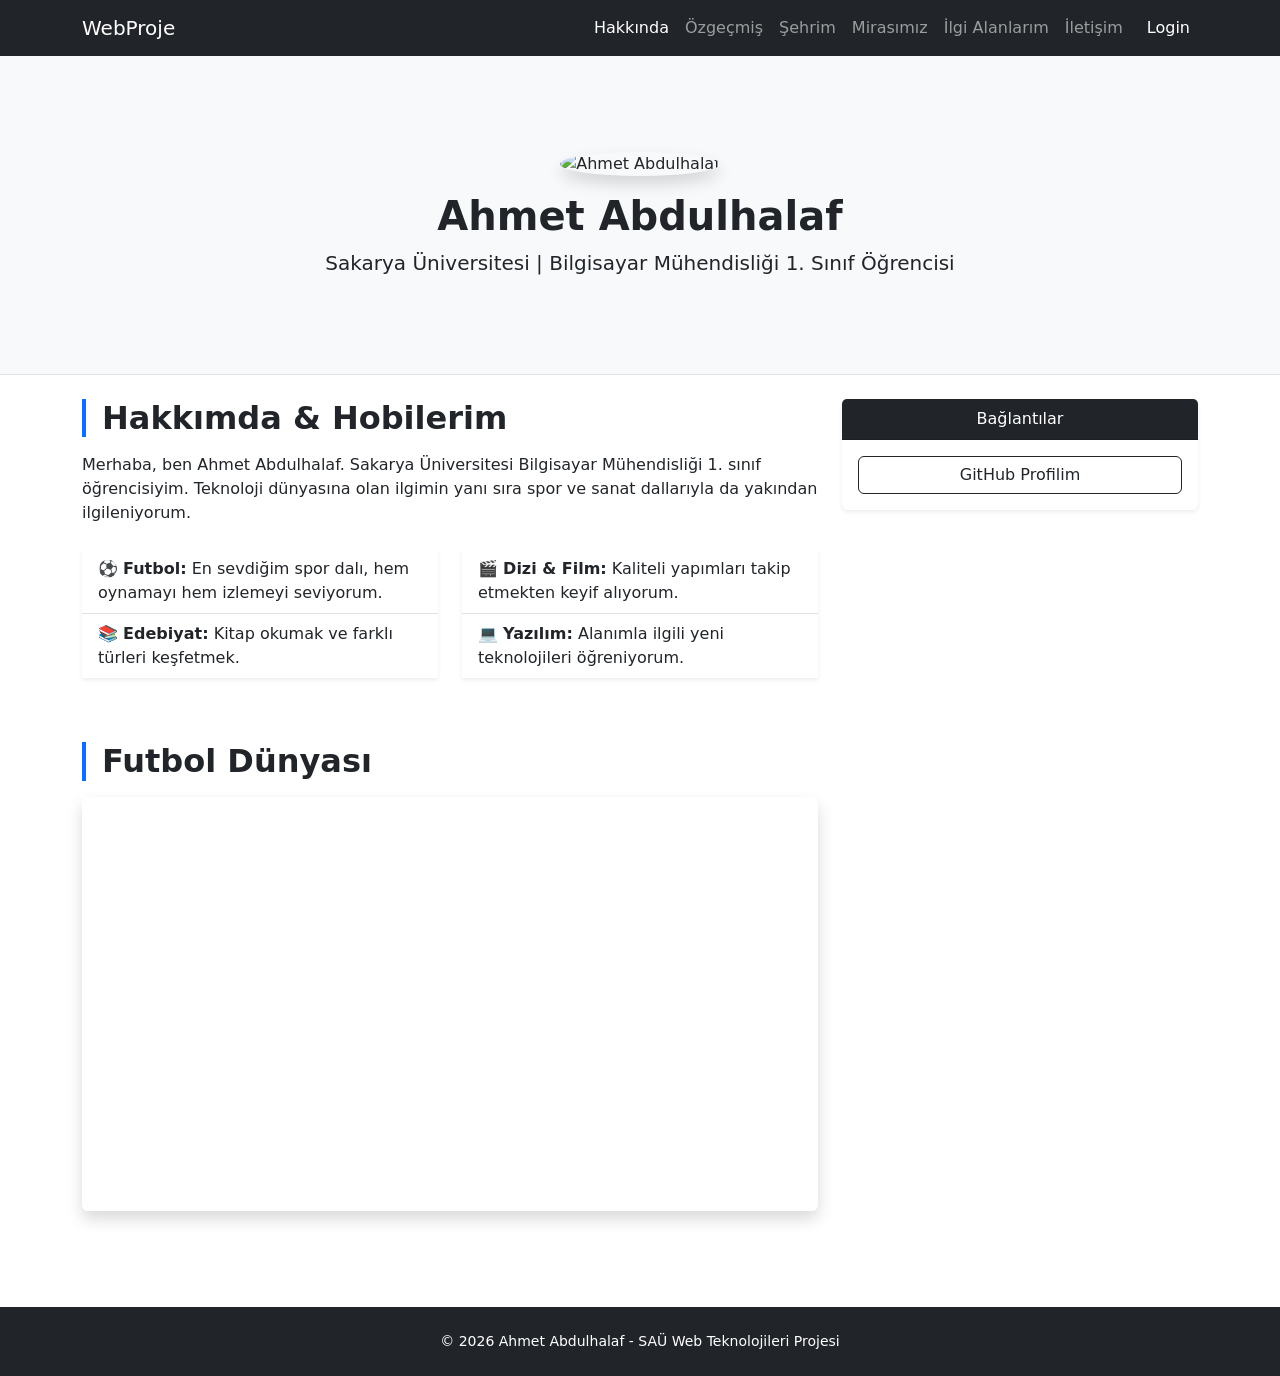
==== index.html @ b94d75d1 "Create index.html Başlangıç olarak tanıtım sayfası hazırlandı" ====
<!DOCTYPE html>
<html lang="tr">
<head>
    <meta charset="UTF-8">
    <meta name="viewport" content="width=device-width, initial-scale=1.0">
    <title>Hakkımda | Ahmet Abdulhalaf</title>
    <link href="https://cdn.jsdelivr.net/npm/bootstrap@5.3.0/dist/css/bootstrap.min.css" rel="stylesheet">
    <link rel="stylesheet" href="css/style.css">
</head>
<body>

    <nav class="navbar navbar-expand-lg navbar-dark bg-dark sticky-top">
        <div class="container">
            <a class="navbar-brand" href="index.html">WebProje</a>
            <button class="navbar-toggler" type="button" data-bs-toggle="collapse" data-bs-target="#navbarNav">
                <span class="navbar-toggler-icon"></span>
            </button>
            <div class="collapse navbar-collapse" id="navbarNav">
                <ul class="navbar-nav ms-auto">
                    <li class="nav-item"><a class="nav-link active" href="index.html">Hakkında</a></li>
                    <li class="nav-item"><a class="nav-link" href="cv.html">Özgeçmiş</a></li>
                    <li class="nav-item"><a class="nav-link" href="sehrim.html">Şehrim</a></li>
                    <li class="nav-item"><a class="nav-link" href="mirasimiz.html">Mirasımız</a></li>
                    <li class="nav-item"><a class="nav-link" href="ilgi-alanlarim.html">İlgi Alanlarım</a></li>
                    <li class="nav-item"><a class="nav-link" href="iletisim.html">İletişim</a></li>
                    <li class="nav-item"><a class="nav-link btn btn-primary text-white ms-lg-2" href="login.html">Login</a></li>
                </ul>
            </div>
        </div>
    </nav>

    <header class="py-5 bg-light border-bottom mb-4">
        <div class="container text-center my-5">
            <img src="https://fotolifeakademi.com/uploads/2021/02/deniz-fotograflari-3.jpg" class="rounded-circle mb-3 shadow" alt="Ahmet Abdulhalaf" width="180" height="180" style="object-fit: cover;">
            <h1 class="fw-bolder">Ahmet Abdulhalaf</h1>
            <p class="lead mb-0">Sakarya Üniversitesi | Bilgisayar Mühendisliği 1. Sınıf Öğrencisi</p>
        </div>
    </header>

    <div class="container">
        <div class="row">
            <div class="col-lg-8">
                <section class="mb-5">
                    <h2 class="fw-bold mb-3 border-start border-primary border-4 ps-3">Hakkımda & Hobilerim</h2>
                    <p>Merhaba, ben Ahmet Abdulhalaf. Sakarya Üniversitesi Bilgisayar Mühendisliği 1. sınıf öğrencisiyim. Teknoloji dünyasına olan ilgimin yanı sıra spor ve sanat dallarıyla da yakından ilgileniyorum.</p>
                    
                    <div class="row mt-4">
                        <div class="col-md-6">
                            <ul class="list-group list-group-flush shadow-sm mb-3">
                                <li class="list-group-item">⚽ <strong>Futbol:</strong> En sevdiğim spor dalı, hem oynamayı hem izlemeyi seviyorum.</li>
                                <li class="list-group-item">📚 <strong>Edebiyat:</strong> Kitap okumak ve farklı türleri keşfetmek.</li>
                            </ul>
                        </div>
                        <div class="col-md-6">
                            <ul class="list-group list-group-flush shadow-sm">
                                <li class="list-group-item">🎬 <strong>Dizi & Film:</strong> Kaliteli yapımları takip etmekten keyif alıyorum.</li>
                                <li class="list-group-item">💻 <strong>Yazılım:</strong> Alanımla ilgili yeni teknolojileri öğreniyorum.</li>
                            </ul>
                        </div>
                    </div>
                </section>

                <section class="mb-5">
                    <h2 class="fw-bold mb-3 border-start border-primary border-4 ps-3">Futbol Dünyası</h2>
                    <div class="ratio ratio-16x9 shadow rounded overflow-hidden">
                        <iframe src="https://www.youtube.com/embed/9itWsqzS5D0" title="Futbol Tanıtımı" allowfullscreen></iframe>
                    </div>
                </section>
            </div>
            
            <div class="col-lg-4">
                <div class="card mb-4 shadow-sm border-0">
                    <div class="card-header bg-dark text-white text-center">Bağlantılar</div>
                    <div class="card-body">
                        <div class="d-grid">
                            <a href="https://github.com/ahmedhalaf567" target="_blank" class="btn btn-outline-dark">
                                GitHub Profilim
                            </a>
                        </div>
                    </div>
                </div>
            </div>
        </div>
    </div>

    <footer class="py-4 bg-dark text-white text-center mt-5">
        <div class="container"><p class="m-0 small">© 2026 Ahmet Abdulhalaf - SAÜ Web Teknolojileri Projesi</p></div>
    </footer>

    <script src="https://cdn.jsdelivr.net/npm/bootstrap@5.3.0/dist/js/bootstrap.bundle.min.js"></script>
</body>
</html>
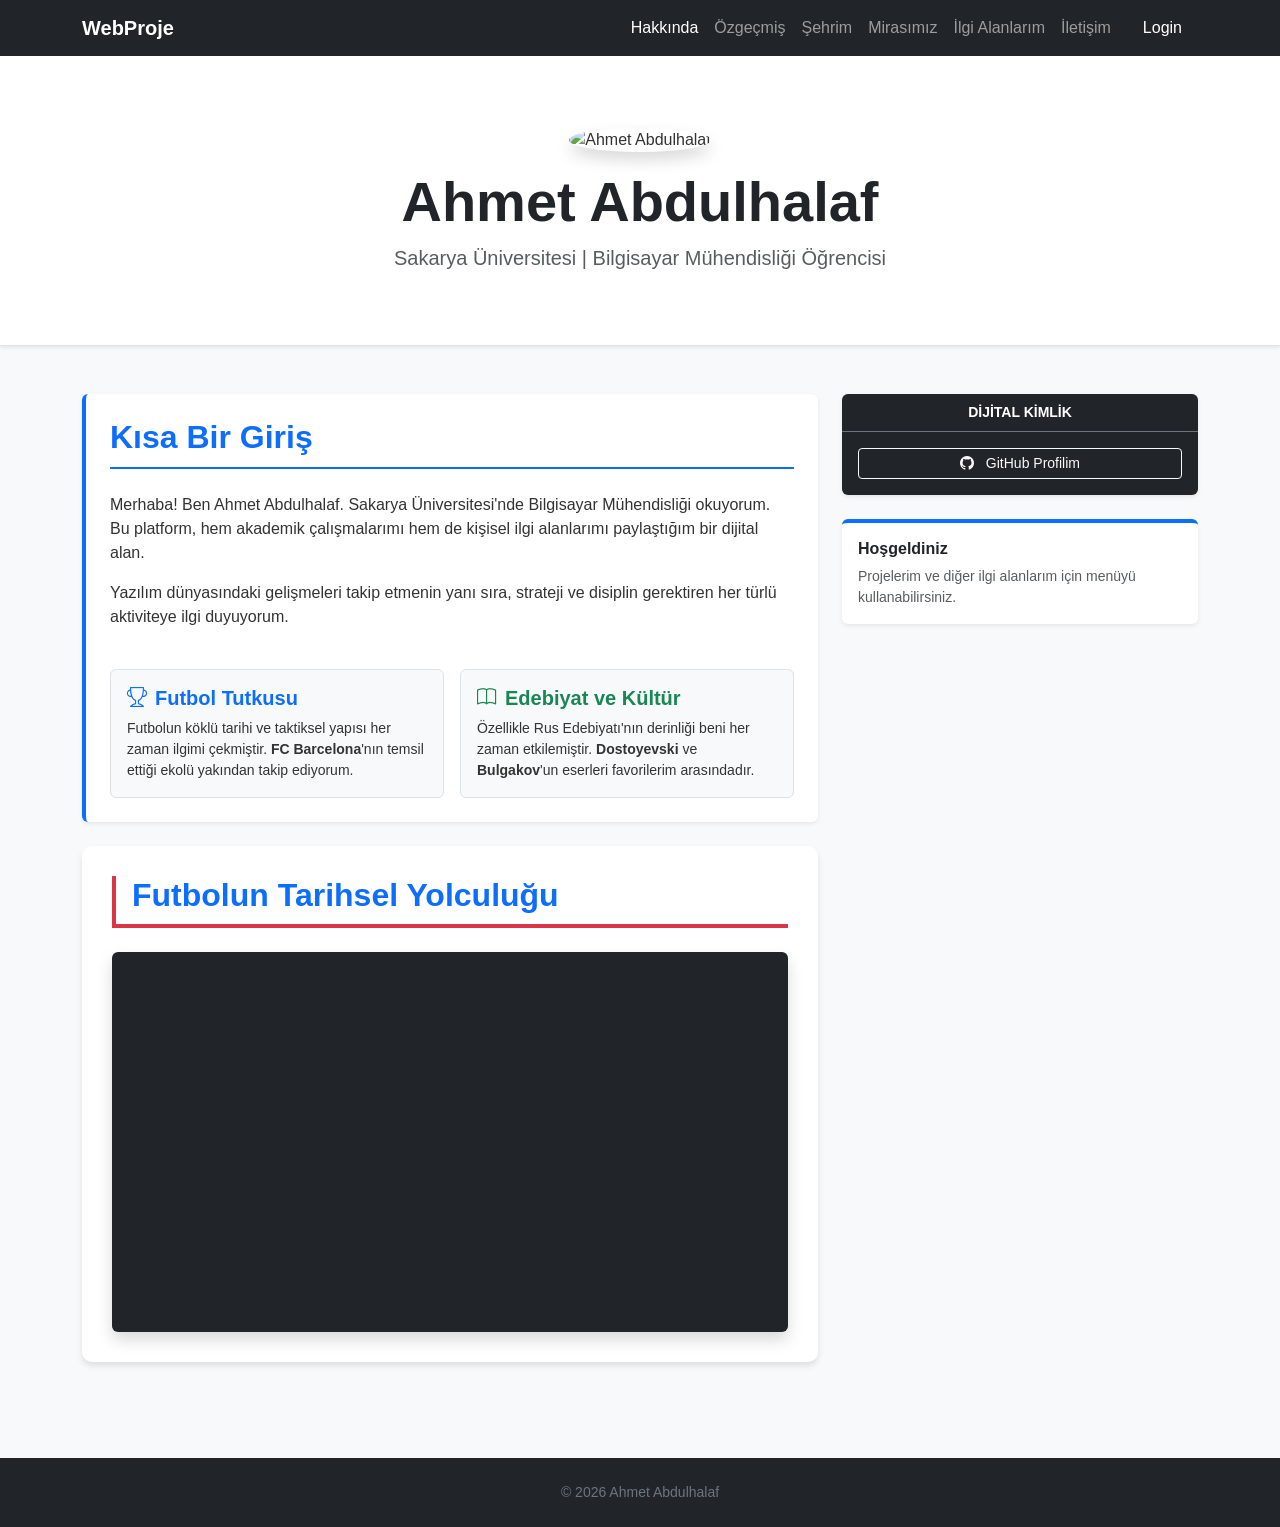
==== commit ccc11123: "login sayfası hazırlandı" ====
--- a/index.html
+++ b/index.html
@@ -6,8 +6,9 @@
     <title>Hakkımda | Ahmet Abdulhalaf</title>
     <link href="https://cdn.jsdelivr.net/npm/bootstrap@5.3.0/dist/css/bootstrap.min.css" rel="stylesheet">
     <link rel="stylesheet" href="css/style.css">
+    <link rel="stylesheet" href="https://cdn.jsdelivr.net/npm/bootstrap-icons@1.11.1/font/bootstrap-icons.css">
 </head>
-<body>
+<body class="bg-light">
 
     <nav class="navbar navbar-expand-lg navbar-dark bg-dark sticky-top">
         <div class="container">
@@ -23,60 +24,76 @@
                     <li class="nav-item"><a class="nav-link" href="mirasimiz.html">Mirasımız</a></li>
                     <li class="nav-item"><a class="nav-link" href="ilgi-alanlarim.html">İlgi Alanlarım</a></li>
                     <li class="nav-item"><a class="nav-link" href="iletisim.html">İletişim</a></li>
-                    <li class="nav-item"><a class="nav-link btn btn-primary text-white ms-lg-2" href="login.html">Login</a></li>
+                    <li class="nav-item"><a class="nav-link btn btn-primary text-white ms-lg-2 px-3" href="login.html">Login</a></li>
                 </ul>
             </div>
         </div>
     </nav>
 
-    <header class="py-5 bg-light border-bottom mb-4">
-        <div class="container text-center my-5">
-            <img src="https://fotolifeakademi.com/uploads/2021/02/deniz-fotograflari-3.jpg" class="rounded-circle mb-3 shadow" alt="Ahmet Abdulhalaf" width="180" height="180" style="object-fit: cover;">
-            <h1 class="fw-bolder">Ahmet Abdulhalaf</h1>
-            <p class="lead mb-0">Sakarya Üniversitesi | Bilgisayar Mühendisliği 1. Sınıf Öğrencisi</p>
+    <header class="py-5 bg-white border-bottom mb-5 shadow-sm">
+        <div class="container text-center my-4">
+            <img src="img/deniz-fotografi.jpg" class="rounded-circle mb-3 shadow heritage-img" alt="Ahmet Abdulhalaf" width="200" height="200" style="object-fit: cover;">
+            <h1 class="fw-bolder display-4 text-dark">Ahmet Abdulhalaf</h1>
+            <p class="lead mb-0 text-muted">Sakarya Üniversitesi | Bilgisayar Mühendisliği Öğrencisi</p>
         </div>
     </header>
 
-    <div class="container">
-        <div class="row">
+    <div class="container mb-5">
+        <div class="row g-4">
             <div class="col-lg-8">
-                <section class="mb-5">
-                    <h2 class="fw-bold mb-3 border-start border-primary border-4 ps-3">Hakkımda & Hobilerim</h2>
-                    <p>Merhaba, ben Ahmet Abdulhalaf. Sakarya Üniversitesi Bilgisayar Mühendisliği 1. sınıf öğrencisiyim. Teknoloji dünyasına olan ilgimin yanı sıra spor ve sanat dallarıyla da yakından ilgileniyorum.</p>
+                <section class="bg-white p-4 rounded shadow-sm border-start border-primary border-4 mb-4">
+                    <h2 class="fw-bold mb-4">Kısa Bir Giriş</h2>
+                    <p>Merhaba! Ben Ahmet Abdulhalaf. Sakarya Üniversitesi'nde Bilgisayar Mühendisliği okuyorum. Bu platform, hem akademik çalışmalarımı hem de kişisel ilgi alanlarımı paylaştığım bir dijital alan.</p>
+                    <p>Yazılım dünyasındaki gelişmeleri takip etmenin yanı sıra, strateji ve disiplin gerektiren her türlü aktiviteye ilgi duyuyorum.</p>
                     
-                    <div class="row mt-4">
+                    <div class="row mt-4 g-3">
                         <div class="col-md-6">
-                            <ul class="list-group list-group-flush shadow-sm mb-3">
-                                <li class="list-group-item">⚽ <strong>Futbol:</strong> En sevdiğim spor dalı, hem oynamayı hem izlemeyi seviyorum.</li>
-                                <li class="list-group-item">📚 <strong>Edebiyat:</strong> Kitap okumak ve farklı türleri keşfetmek.</li>
-                            </ul>
+                            <div class="p-3 border rounded bg-light h-100">
+                                <h5 class="fw-bold text-primary"><i class="bi bi-trophy me-2"></i>Futbol Tutkusu</h5>
+                                <p class="small mb-0">Futbolun köklü tarihi ve taktiksel yapısı her zaman ilgimi çekmiştir. <strong>FC Barcelona</strong>'nın temsil ettiği ekolü yakından takip ediyorum.</p>
+                            </div>
                         </div>
                         <div class="col-md-6">
-                            <ul class="list-group list-group-flush shadow-sm">
-                                <li class="list-group-item">🎬 <strong>Dizi & Film:</strong> Kaliteli yapımları takip etmekten keyif alıyorum.</li>
-                                <li class="list-group-item">💻 <strong>Yazılım:</strong> Alanımla ilgili yeni teknolojileri öğreniyorum.</li>
-                            </ul>
+                            <div class="p-3 border rounded bg-light h-100">
+                                <h5 class="fw-bold text-success"><i class="bi bi-book me-2"></i>Edebiyat ve Kültür</h5>
+                                <p class="small mb-0">Özellikle Rus Edebiyatı'nın derinliği beni her zaman etkilemiştir. <strong>Dostoyevski</strong> ve <strong>Bulgakov</strong>'un eserleri favorilerim arasındadır.</p>
+                            </div>
                         </div>
                     </div>
                 </section>
 
                 <section class="mb-5">
-                    <h2 class="fw-bold mb-3 border-start border-primary border-4 ps-3">Futbol Dünyası</h2>
-                    <div class="ratio ratio-16x9 shadow rounded overflow-hidden">
-                        <iframe src="https://www.youtube.com/embed/9itWsqzS5D0" title="Futbol Tanıtımı" allowfullscreen></iframe>
-                    </div>
+                    <h2 class="fw-bold mb-4 border-start border-danger border-4 ps-3">Futbolun Tarihsel Yolculuğu</h2>
+                    <div class="ratio ratio-16x9 shadow rounded overflow-hidden bg-dark">
+    <iframe 
+        id="ytplayer"
+        type="text/html"
+        src="https://www.youtube.com/embed/13BSXbCgsJE?enablejsapi=1&origin=http://example.com&rel=0" 
+        title="Futbolun Tarihi" 
+        allow="accelerometer; autoplay; clipboard-write; encrypted-media; gyroscope; picture-in-picture" 
+        allowfullscreen
+        frameborder="0">
+    </iframe>
+</div>
                 </section>
             </div>
             
             <div class="col-lg-4">
-                <div class="card mb-4 shadow-sm border-0">
-                    <div class="card-header bg-dark text-white text-center">Bağlantılar</div>
-                    <div class="card-body">
+                <div class="card mb-4 shadow-sm border-0 bg-dark text-white">
+                    <div class="card-header border-secondary text-center fw-bold small">DİJİTAL KİMLİK</div>
+                    <div class="card-body p-3 text-center">
                         <div class="d-grid">
-                            <a href="https://github.com/ahmedhalaf567" target="_blank" class="btn btn-outline-dark">
-                                GitHub Profilim
+                            <a href="https://github.com/ahmedhalaf567" target="_blank" class="btn btn-outline-light btn-sm">
+                                <i class="bi bi-github me-2"></i> GitHub Profilim
                             </a>
                         </div>
+                    </div>
+                </div>
+
+                <div class="card shadow-sm border-0 border-top border-primary border-4">
+                    <div class="card-body">
+                        <h6 class="fw-bold mb-2">Hoşgeldiniz</h6>
+                        <p class="small text-muted mb-0">Projelerim ve diğer ilgi alanlarım için menüyü kullanabilirsiniz.</p>
                     </div>
                 </div>
             </div>
@@ -84,7 +101,9 @@
     </div>
 
     <footer class="py-4 bg-dark text-white text-center mt-5">
-        <div class="container"><p class="m-0 small">© 2026 Ahmet Abdulhalaf - SAÜ Web Teknolojileri Projesi</p></div>
+        <div class="container text-secondary">
+            <p class="m-0 small">© 2026 Ahmet Abdulhalaf</p>
+        </div>
     </footer>
 
     <script src="https://cdn.jsdelivr.net/npm/bootstrap@5.3.0/dist/js/bootstrap.bundle.min.js"></script>
--- a/css/style.css
+++ b/css/style.css
@@ -0,0 +1,146 @@
+/* Genel Ayarlar */
+body {
+    font-family: 'Segoe UI', Tahoma, Geneva, Verdana, sans-serif;
+    background-color: #f4f7f6;
+    color: #333;
+}
+
+/* Navbar ve Footer Tasarımı */
+.navbar-brand { font-weight: bold; }
+footer { background-color: #212529; color: white; }
+
+/* CV Sayfasına Özel Semantik Alanlar */
+section {
+    background: white;
+    padding: 30px;
+    border-radius: 10px;
+    box-shadow: 0 4px 6px rgba(0,0,0,0.1);
+    margin-bottom: 30px;
+}
+
+h2 {
+    color: #0d6efd;
+    border-bottom: 2px solid #0d6efd;
+    padding-bottom: 10px;
+    margin-bottom: 20px;
+}
+
+article {
+    border-left: 3px solid #dee2e6;
+    padding-left: 20px;
+    margin-bottom: 20px;
+}
+
+article h4 { color: #495057; }   
+.carousel-item img {
+    height: 500px;
+    object-fit: cover;
+}
+
+.carousel-caption {
+    padding: 20px;
+}
+/* Slider resimlerinin standart bir boyutta kalması için */
+.main-slider-img {
+    height: 500px;
+    object-fit: cover; /* Resmi sündürmeden kutuya sığdırır */
+}
+
+/* Kutu içindeki yazıların daha okunaklı olması için ufak bir gölge */
+.carousel-caption h5 {
+    text-shadow: 2px 2px 4px rgba(0,0,0,0.8);
+}
+
+/* Bilgi kutusu için modern arka plan */
+.bg-white.shadow-sm {
+    transition: transform 0.3s ease;
+}
+
+.bg-white.shadow-sm:hover {
+    transform: scale(1.02); /* Üzerine gelince hafif büyür */
+}
+/* --- MİRASIMIZ SAYFASI ÖZEL TASARIMI --- */
+
+/* Bölümler arasındaki geçişleri ve hizalamayı ayarlar */
+.heritage-section {
+    padding: 40px 0;
+    margin-bottom: 20px;
+}
+
+/* Resimlere hafif bir gölge ve hover efekti */
+.heritage-img {
+    transition: transform 0.3s ease, box-shadow 0.3s ease;
+}
+
+.heritage-img:hover {
+    transform: scale(1.03);
+    box-shadow: 0 10px 20px rgba(0,0,0,0.15);
+}
+
+/* Bölümlere özel kenarlık renkleri -  görsel ayrım için kullandım */
+.border-efes { border-left: 6px solid #0d6efd !important; }    /* Mavi */
+.border-asansor { border-left: 6px solid #dc3545 !important; } /* Kırmızı */
+.border-kule { border-left: 6px solid #ffc107 !important; }    /* Sarı/Altın */
+/* --- İLGİ ALANLARIM SAYFASI ÖZEL TASARIMI --- */
+
+/* Üst kısımdaki havalı başlık alanı (Gradient geçişi) */
+.hobby-header { 
+    background: linear-gradient(rgba(0,0,0,0.7), rgba(0,0,0,0.7)), url('../img/izmir4.jpg'); 
+    background-size: cover; 
+    background-position: center;
+    color: white; 
+    padding: 80px 0; 
+}
+
+/* Barcelona kartına özel sağ-sol renkli şeritler */
+.barca-accent { 
+    border-left: 6px solid #A50044 !important; /* Bordo */
+    border-right: 6px solid #004D98 !important; /* Mavi */
+}
+
+/* Kitap tablosunun üzerine gelince hafif parlaması */
+.table-hover tbody tr:hover {
+    background-color: rgba(13, 110, 253, 0.05);
+    transition: 0.3s;
+}
+
+/* API'den gelen sözün kutusu */
+.quote-section {
+    background-color: #212529;
+    color: #f8f9fa;
+    border-radius: 15px;
+    padding: 30px;
+    margin-top: 40px;
+}
+/* --- Login Sayfası Tasarım Ayarları --- */
+
+/* Giriş kartının sayfada dikeyde ve yatayda tam ortalanması için */
+.login-container {
+    min-height: 80vh;
+    display: flex;
+    align-items: center;
+    justify-content: center;
+}
+
+/* Giriş kartı tasarımı: Hafif gölge ve yumuşak köşeler */
+.login-card {
+    border: none;
+    border-radius: 12px;
+    box-shadow: 0 10px 30px rgba(0,0,0,0.1); /* Hocam burası şık dursun diye gölge ekledim */
+    background-color: #ffffff;
+    transition: transform 0.3s ease;
+}
+
+/* Giriş butonuna hover efekti (üzerine gelince canlanması) */
+.btn-login {
+    background-color: #0d6efd;
+    border: none;
+    padding: 12px;
+    font-weight: bold;
+    transition: all 0.3s ease;
+}
+
+.btn-login:hover {
+    transform: translateY(-2px); /* Buton hafif yukarı kalkar */
+    box-shadow: 0 5px 15px rgba(13, 110, 253, 0.4);
+}
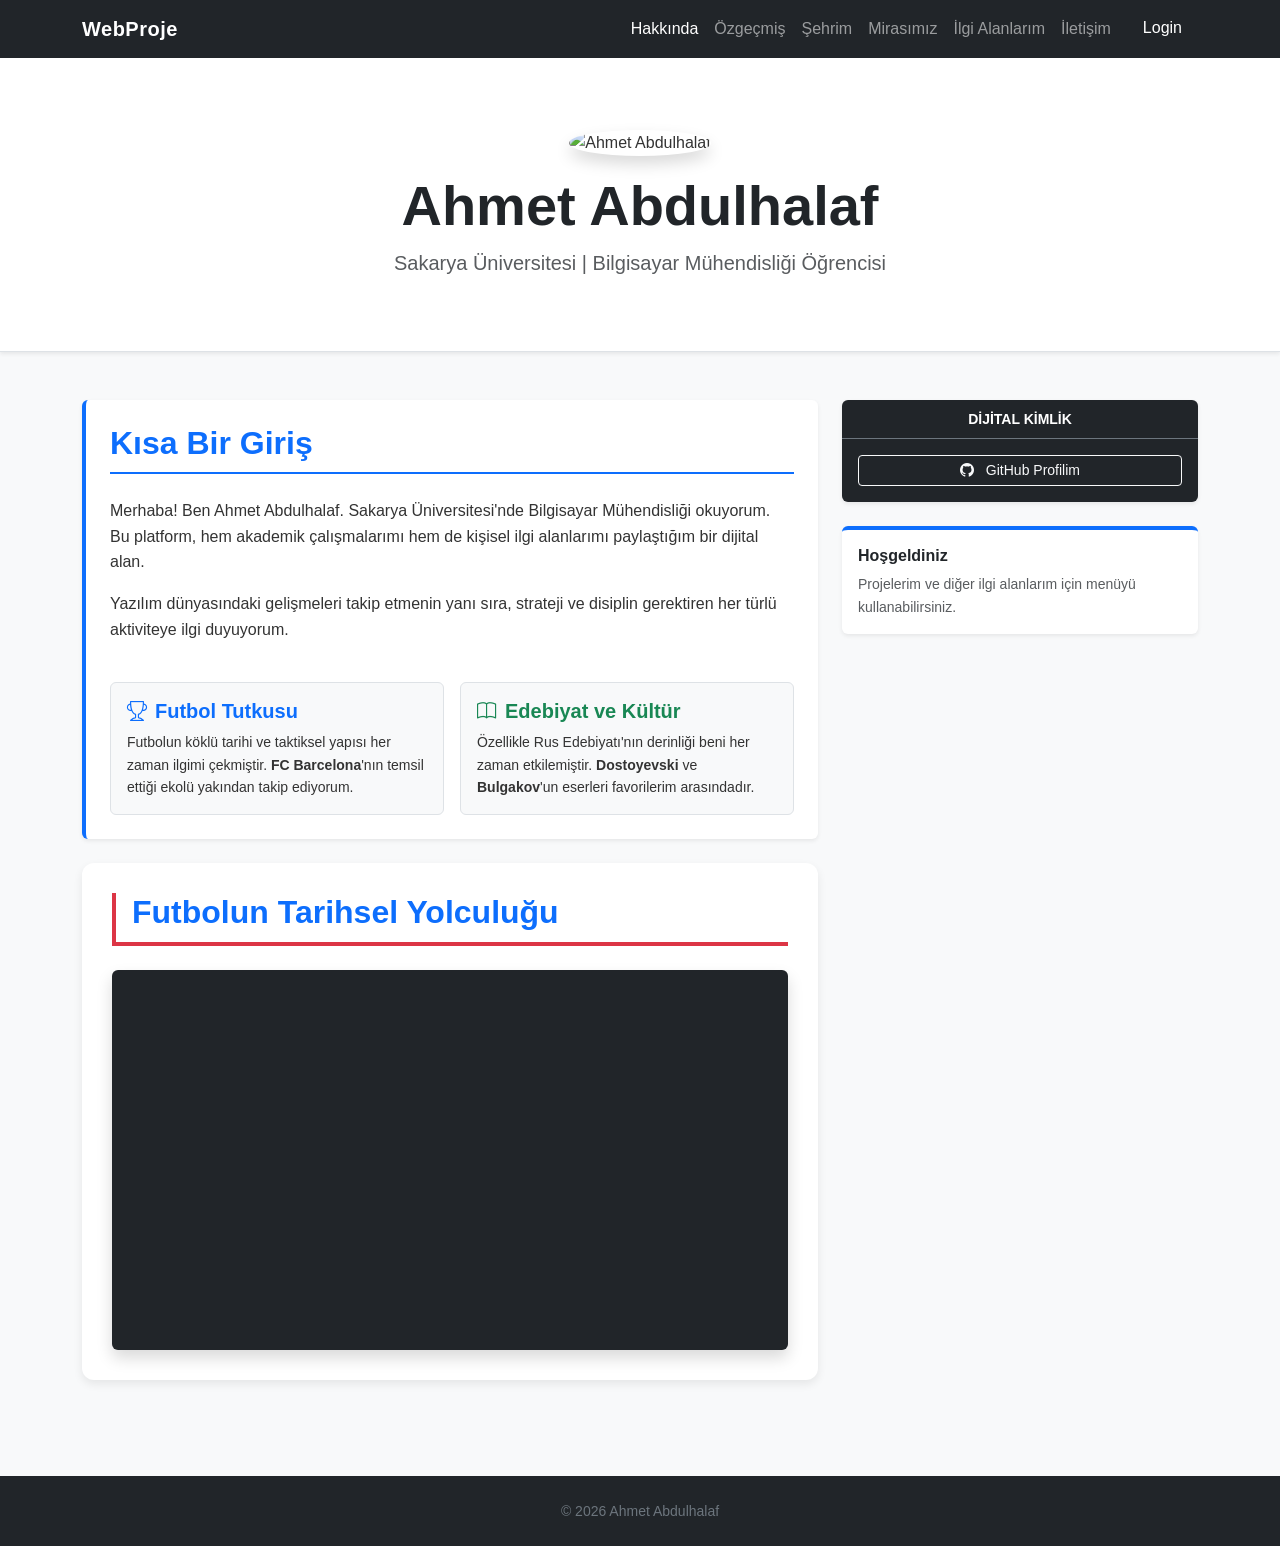
==== commit 5ab8b864: "teknik değişiklikler yapılıd tasarım kısmı güncellendi" ====
--- a/index.html
+++ b/index.html
@@ -23,8 +23,8 @@
                     <li class="nav-item"><a class="nav-link" href="sehrim.html">Şehrim</a></li>
                     <li class="nav-item"><a class="nav-link" href="mirasimiz.html">Mirasımız</a></li>
                     <li class="nav-item"><a class="nav-link" href="ilgi-alanlarim.html">İlgi Alanlarım</a></li>
-                    <li class="nav-item"><a class="nav-link" href="iletisim.html">İletişim</a></li>
-                    <li class="nav-item"><a class="nav-link btn btn-primary text-white ms-lg-2 px-3" href="login.html">Login</a></li>
+                    <li class="nav-item"><a class="nav-link" href="iletisim.php">İletişim</a></li>
+                    <li class="nav-item"><a class="nav-link btn btn-primary text-white ms-lg-2 px-3" href="login.php">Login</a></li>
                 </ul>
             </div>
         </div>
--- a/css/style.css
+++ b/css/style.css
@@ -1,21 +1,58 @@
-/* Genel Ayarlar */
+/* =========================
+   GENEL AYARLAR
+========================= */
+
 body {
     font-family: 'Segoe UI', Tahoma, Geneva, Verdana, sans-serif;
     background-color: #f4f7f6;
     color: #333;
-}
-
-/* Navbar ve Footer Tasarımı */
-.navbar-brand { font-weight: bold; }
-footer { background-color: #212529; color: white; }
-
-/* CV Sayfasına Özel Semantik Alanlar */
+    line-height: 1.6;
+}
+
+a {
+    text-decoration: none;
+}
+
+img {
+    max-width: 100%;
+}
+
+/* =========================
+   NAVBAR & FOOTER
+========================= */
+
+.navbar-brand {
+    font-weight: bold;
+    letter-spacing: 0.5px;
+}
+
+.navbar .nav-link {
+    transition: 0.3s ease;
+}
+
+.navbar .nav-link:hover {
+    color: #0d6efd !important;
+}
+
+footer {
+    background-color: #212529;
+    color: white;
+}
+
+/* =========================
+   ORTAK SAYFA TASARIMI
+========================= */
+
 section {
     background: white;
     padding: 30px;
-    border-radius: 10px;
-    box-shadow: 0 4px 6px rgba(0,0,0,0.1);
+    border-radius: 12px;
+    box-shadow: 0 4px 10px rgba(0,0,0,0.08);
     margin-bottom: 30px;
+}
+
+h1, h2, h3, h4 {
+    font-weight: 700;
 }
 
 h2 {
@@ -31,90 +68,218 @@
     margin-bottom: 20px;
 }
 
-article h4 { color: #495057; }   
-.carousel-item img {
-    height: 500px;
+article h4 {
+    color: #495057;
+}
+
+/* =========================
+   HAKKIMDA SAYFASI
+========================= */
+
+.heritage-img {
+    transition: transform 0.3s ease, box-shadow 0.3s ease;
+}
+
+.heritage-img:hover {
+    transform: scale(1.03);
+    box-shadow: 0 10px 20px rgba(0,0,0,0.15);
+}
+
+/* =========================
+   ŞEHRİM SAYFASI
+========================= */
+
+.slider-img {
+    height: 450px;
     object-fit: cover;
 }
 
+.city-img {
+    width: 100%;
+    height: 450px;
+    object-fit: cover;
+}
+
+.place-img {
+    height: 260px;
+    object-fit: cover;
+}
+
 .carousel-caption {
-    padding: 20px;
-}
-/* Slider resimlerinin standart bir boyutta kalması için */
-.main-slider-img {
-    height: 500px;
-    object-fit: cover; /* Resmi sündürmeden kutuya sığdırır */
-}
-
-/* Kutu içindeki yazıların daha okunaklı olması için ufak bir gölge */
+    padding: 18px;
+}
+
 .carousel-caption h5 {
     text-shadow: 2px 2px 4px rgba(0,0,0,0.8);
 }
 
-/* Bilgi kutusu için modern arka plan */
-.bg-white.shadow-sm {
-    transition: transform 0.3s ease;
-}
-
-.bg-white.shadow-sm:hover {
-    transform: scale(1.02); /* Üzerine gelince hafif büyür */
-}
-/* --- MİRASIMIZ SAYFASI ÖZEL TASARIMI --- */
-
-/* Bölümler arasındaki geçişleri ve hizalamayı ayarlar */
+/* =========================
+   MİRASIMIZ SAYFASI
+========================= */
+
 .heritage-section {
     padding: 40px 0;
     margin-bottom: 20px;
 }
 
-/* Resimlere hafif bir gölge ve hover efekti */
-.heritage-img {
-    transition: transform 0.3s ease, box-shadow 0.3s ease;
-}
-
-.heritage-img:hover {
-    transform: scale(1.03);
-    box-shadow: 0 10px 20px rgba(0,0,0,0.15);
-}
-
-/* Bölümlere özel kenarlık renkleri -  görsel ayrım için kullandım */
-.border-efes { border-left: 6px solid #0d6efd !important; }    /* Mavi */
-.border-asansor { border-left: 6px solid #dc3545 !important; } /* Kırmızı */
-.border-kule { border-left: 6px solid #ffc107 !important; }    /* Sarı/Altın */
-/* --- İLGİ ALANLARIM SAYFASI ÖZEL TASARIMI --- */
-
-/* Üst kısımdaki havalı başlık alanı (Gradient geçişi) */
-.hobby-header { 
-    background: linear-gradient(rgba(0,0,0,0.7), rgba(0,0,0,0.7)), url('../img/izmir4.jpg'); 
-    background-size: cover; 
+.border-efes {
+    border-left: 6px solid #0d6efd !important;
+}
+
+.border-asansor {
+    border-left: 6px solid #dc3545 !important;
+}
+
+.border-kule {
+    border-left: 6px solid #ffc107 !important;
+}
+
+/* =========================
+   İLGİ ALANLARIM SAYFASI
+========================= */
+
+.hobby-header {
+    background: linear-gradient(rgba(0,0,0,0.65), rgba(0,0,0,0.65)),
+    url("../img/izmir4.jpg");
+
+    background-size: cover;
     background-position: center;
-    color: white; 
-    padding: 80px 0; 
-}
-
-/* Barcelona kartına özel sağ-sol renkli şeritler */
-.barca-accent { 
-    border-left: 6px solid #A50044 !important; /* Bordo */
-    border-right: 6px solid #004D98 !important; /* Mavi */
-}
-
-/* Kitap tablosunun üzerine gelince hafif parlaması */
-.table-hover tbody tr:hover {
-    background-color: rgba(13, 110, 253, 0.05);
-    transition: 0.3s;
-}
-
-/* API'den gelen sözün kutusu */
+
+    color: white;
+    padding: 90px 0;
+}
+
+.hobby-header h1 {
+    letter-spacing: 1px;
+}
+
+.hobby-header p {
+    max-width: 700px;
+    margin: 15px auto 0;
+}
+
+.hobby-card {
+    background-color: #ffffff;
+    padding: 28px;
+    border-radius: 14px;
+    box-shadow: 0 5px 15px rgba(0,0,0,0.08);
+    transition: all 0.3s ease;
+}
+
+.hobby-card:hover {
+    transform: translateY(-6px);
+    box-shadow: 0 12px 25px rgba(0,0,0,0.15);
+}
+
+.hobby-card h2 {
+    color: #0d6efd;
+    border-bottom: 2px solid #0d6efd;
+    padding-bottom: 10px;
+    margin-bottom: 20px;
+}
+
+.hobby-card article {
+    border-left: 4px solid #dee2e6;
+    padding-left: 15px;
+    margin-bottom: 18px;
+}
+
+.hobby-card p {
+    color: #555;
+    line-height: 1.7;
+}
+
+.barca-accent {
+    border-left: 7px solid #A50044 !important;
+    border-right: 7px solid #004D98 !important;
+}
+
+.barca-title {
+    color: #A50044;
+}
+
+/* =========================
+   API BÖLÜMÜ
+========================= */
+
+.movie-api-section {
+    background: #ffffff;
+    border-radius: 16px;
+    padding: 35px;
+    box-shadow: 0 6px 18px rgba(0,0,0,0.08);
+}
+
+.movie-card {
+    border-radius: 15px;
+    overflow: hidden;
+    transition: all 0.3s ease;
+}
+
+.movie-card:hover {
+    transform: translateY(-7px);
+    box-shadow: 0 12px 28px rgba(0,0,0,0.18) !important;
+}
+
+.movie-poster {
+    height: 320px;
+    object-fit: cover;
+    background-color: #ddd;
+}
+
+.movie-summary {
+    max-height: 110px;
+    overflow: hidden;
+    font-size: 13px;
+}
+
+/* =========================
+   QUOTE / DARK CARD
+========================= */
+
 .quote-section {
     background-color: #212529;
     color: #f8f9fa;
-    border-radius: 15px;
-    padding: 30px;
+    border-radius: 18px;
+    padding: 35px;
     margin-top: 40px;
 }
-/* --- Login Sayfası Tasarım Ayarları --- */
-
-/* Giriş kartının sayfada dikeyde ve yatayda tam ortalanması için */
+
+.quote-section button {
+    border-radius: 20px;
+    padding: 7px 18px;
+}
+
+/* =========================
+   TABLE & LIST
+========================= */
+
+.table-hover tbody tr:hover {
+    background-color: rgba(13, 110, 253, 0.08);
+    transition: 0.3s;
+}
+
+.list-group-item {
+    padding: 14px 10px;
+}
+
+/* =========================
+   FORM TASARIMI
+========================= */
+
+form .form-control,
+form .form-select {
+    border-radius: 10px;
+}
+
+form .form-control:focus,
+form .form-select:focus {
+    box-shadow: 0 0 0 0.2rem rgba(13,110,253,0.15);
+}
+
+/* =========================
+   LOGIN SAYFASI
+========================= */
+
 .login-container {
     min-height: 80vh;
     display: flex;
@@ -122,16 +287,18 @@
     justify-content: center;
 }
 
-/* Giriş kartı tasarımı: Hafif gölge ve yumuşak köşeler */
 .login-card {
     border: none;
     border-radius: 12px;
-    box-shadow: 0 10px 30px rgba(0,0,0,0.1); /* Hocam burası şık dursun diye gölge ekledim */
+    box-shadow: 0 10px 30px rgba(0,0,0,0.1);
     background-color: #ffffff;
     transition: transform 0.3s ease;
 }
 
-/* Giriş butonuna hover efekti (üzerine gelince canlanması) */
+.login-card:hover {
+    transform: translateY(-4px);
+}
+
 .btn-login {
     background-color: #0d6efd;
     border: none;
@@ -141,6 +308,38 @@
 }
 
 .btn-login:hover {
-    transform: translateY(-2px); /* Buton hafif yukarı kalkar */
+    transform: translateY(-2px);
     box-shadow: 0 5px 15px rgba(13, 110, 253, 0.4);
+}
+
+/* =========================
+   RESPONSIVE
+========================= */
+
+@media (max-width: 768px) {
+
+    section {
+        padding: 20px;
+    }
+
+    .slider-img,
+    .city-img {
+        height: 280px;
+    }
+
+    .place-img {
+        height: 220px;
+    }
+
+    .movie-poster {
+        height: 280px;
+    }
+
+    .hobby-header {
+        padding: 60px 20px;
+    }
+
+    .carousel-caption {
+        display: none;
+    }
 }
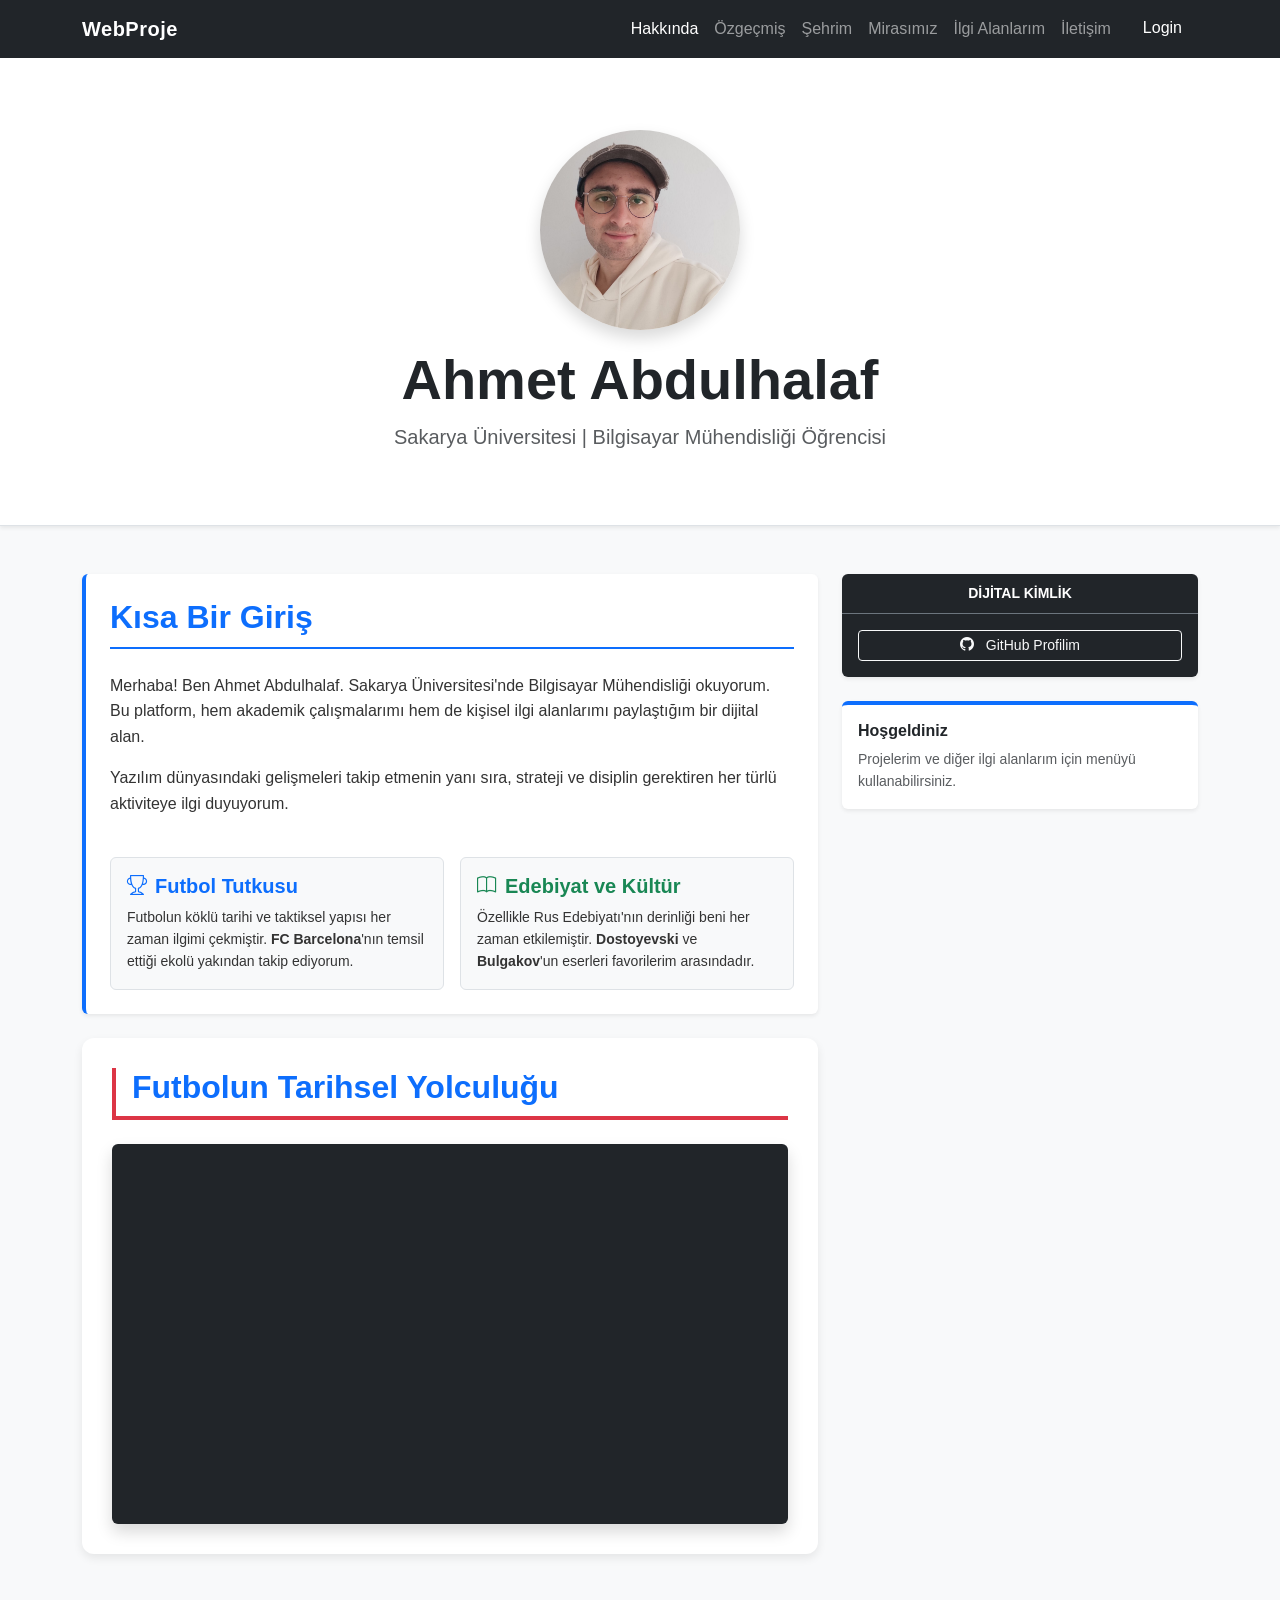
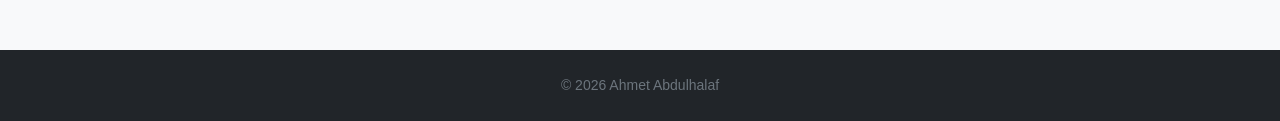
==== commit ab2c9ffd: "görseller eklendi" ====
--- a/index.html
+++ b/index.html
@@ -32,7 +32,7 @@
 
     <header class="py-5 bg-white border-bottom mb-5 shadow-sm">
         <div class="container text-center my-4">
-            <img src="img/deniz-fotografi.jpg" class="rounded-circle mb-3 shadow heritage-img" alt="Ahmet Abdulhalaf" width="200" height="200" style="object-fit: cover;">
+           <img src="img/ahmed.jpg" class="rounded-circle mb-3 shadow heritage-img" alt="Ahmet Abdulhalaf" width="200" height="200" style="object-fit: cover;">
             <h1 class="fw-bolder display-4 text-dark">Ahmet Abdulhalaf</h1>
             <p class="lead mb-0 text-muted">Sakarya Üniversitesi | Bilgisayar Mühendisliği Öğrencisi</p>
         </div>
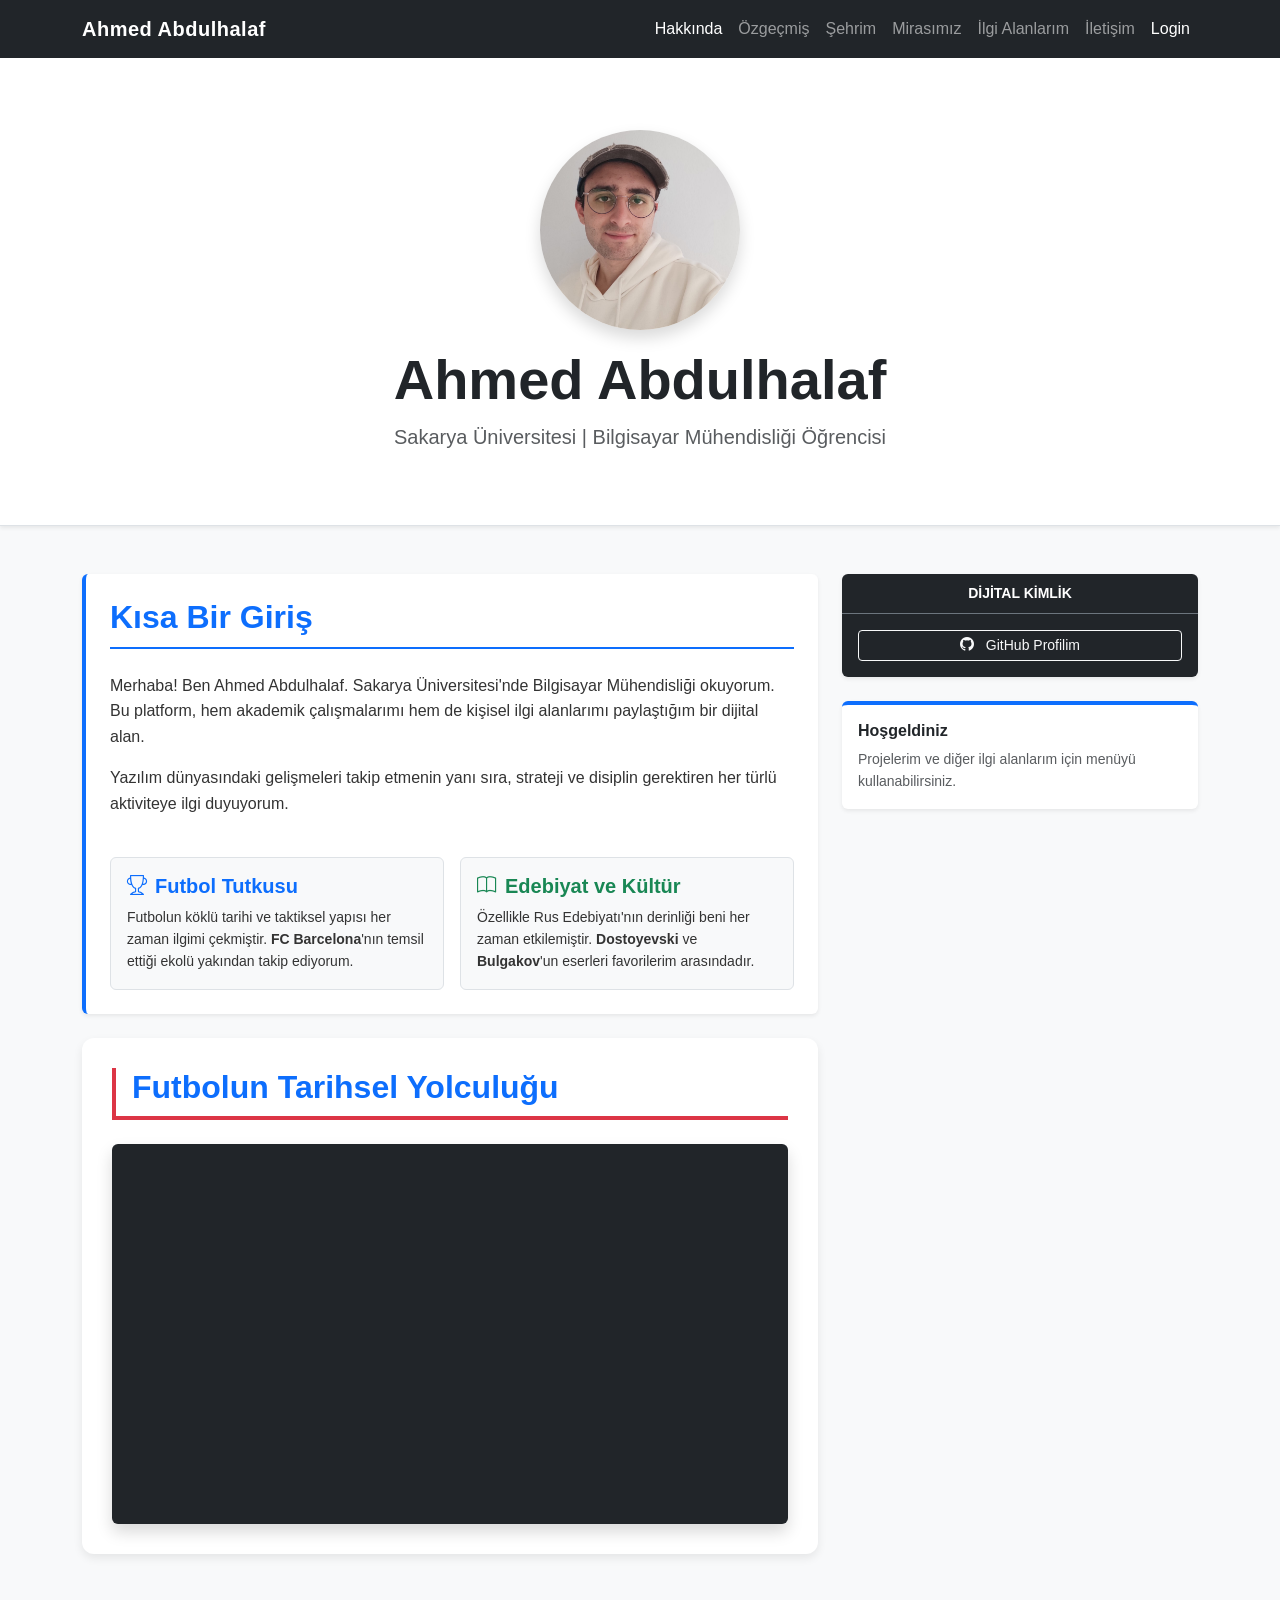
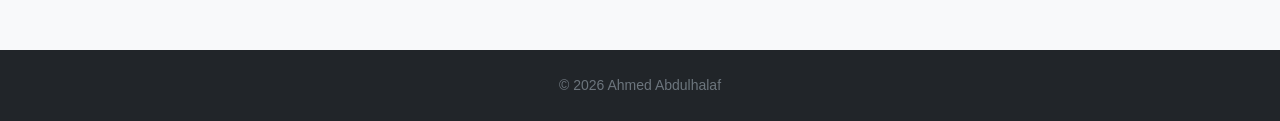
==== commit 33f85a87: "genel son düzenlemeler yapıldı" ====
--- a/index.html
+++ b/index.html
@@ -3,7 +3,7 @@
 <head>
     <meta charset="UTF-8">
     <meta name="viewport" content="width=device-width, initial-scale=1.0">
-    <title>Hakkımda | Ahmet Abdulhalaf</title>
+    <title>Hakkımda | Ahmed Abdulhalaf</title>
     <link href="https://cdn.jsdelivr.net/npm/bootstrap@5.3.0/dist/css/bootstrap.min.css" rel="stylesheet">
     <link rel="stylesheet" href="css/style.css">
     <link rel="stylesheet" href="https://cdn.jsdelivr.net/npm/bootstrap-icons@1.11.1/font/bootstrap-icons.css">
@@ -12,7 +12,7 @@
 
     <nav class="navbar navbar-expand-lg navbar-dark bg-dark sticky-top">
         <div class="container">
-            <a class="navbar-brand" href="index.html">WebProje</a>
+            <a class="navbar-brand" href="index.html">Ahmed Abdulhalaf</a>
             <button class="navbar-toggler" type="button" data-bs-toggle="collapse" data-bs-target="#navbarNav">
                 <span class="navbar-toggler-icon"></span>
             </button>
@@ -24,7 +24,8 @@
                     <li class="nav-item"><a class="nav-link" href="mirasimiz.html">Mirasımız</a></li>
                     <li class="nav-item"><a class="nav-link" href="ilgi-alanlarim.html">İlgi Alanlarım</a></li>
                     <li class="nav-item"><a class="nav-link" href="iletisim.php">İletişim</a></li>
-                    <li class="nav-item"><a class="nav-link btn btn-primary text-white ms-lg-2 px-3" href="login.php">Login</a></li>
+                    <li class="nav-item">
+                    <li class="nav-item"><a class="nav-link text-white" href="login.php">Login</a></li>
                 </ul>
             </div>
         </div>
@@ -32,8 +33,8 @@
 
     <header class="py-5 bg-white border-bottom mb-5 shadow-sm">
         <div class="container text-center my-4">
-           <img src="img/ahmed.jpg" class="rounded-circle mb-3 shadow heritage-img" alt="Ahmet Abdulhalaf" width="200" height="200" style="object-fit: cover;">
-            <h1 class="fw-bolder display-4 text-dark">Ahmet Abdulhalaf</h1>
+           <img src="img/ahmed.jpg" class="rounded-circle mb-3 shadow heritage-img" alt="Ahmed Abdulhalaf" width="200" height="200" style="object-fit: cover;">
+            <h1 class="fw-bolder display-4 text-dark">Ahmed Abdulhalaf</h1>
             <p class="lead mb-0 text-muted">Sakarya Üniversitesi | Bilgisayar Mühendisliği Öğrencisi</p>
         </div>
     </header>
@@ -43,7 +44,7 @@
             <div class="col-lg-8">
                 <section class="bg-white p-4 rounded shadow-sm border-start border-primary border-4 mb-4">
                     <h2 class="fw-bold mb-4">Kısa Bir Giriş</h2>
-                    <p>Merhaba! Ben Ahmet Abdulhalaf. Sakarya Üniversitesi'nde Bilgisayar Mühendisliği okuyorum. Bu platform, hem akademik çalışmalarımı hem de kişisel ilgi alanlarımı paylaştığım bir dijital alan.</p>
+                    <p>Merhaba! Ben Ahmed Abdulhalaf. Sakarya Üniversitesi'nde Bilgisayar Mühendisliği okuyorum. Bu platform, hem akademik çalışmalarımı hem de kişisel ilgi alanlarımı paylaştığım bir dijital alan.</p>
                     <p>Yazılım dünyasındaki gelişmeleri takip etmenin yanı sıra, strateji ve disiplin gerektiren her türlü aktiviteye ilgi duyuyorum.</p>
                     
                     <div class="row mt-4 g-3">
@@ -102,7 +103,7 @@
 
     <footer class="py-4 bg-dark text-white text-center mt-5">
         <div class="container text-secondary">
-            <p class="m-0 small">© 2026 Ahmet Abdulhalaf</p>
+            <p class="m-0 small">© 2026 Ahmed Abdulhalaf</p>
         </div>
     </footer>
 
--- a/css/style.css
+++ b/css/style.css
@@ -342,4 +342,24 @@
     .carousel-caption {
         display: none;
     }
+
+    nav ul {
+        display: flex;
+        flex-direction: column;
+        align-items: flex-start;
+        padding-left: 0;
+    }
+
+    nav ul li {
+        width: 100%;
+        list-style: none;
+    }
+
+    nav ul li a {
+        display: block;
+        width: 100%;
+        text-align: left;
+        padding: 12px 0;
+        margin: 0;
+    }
 }
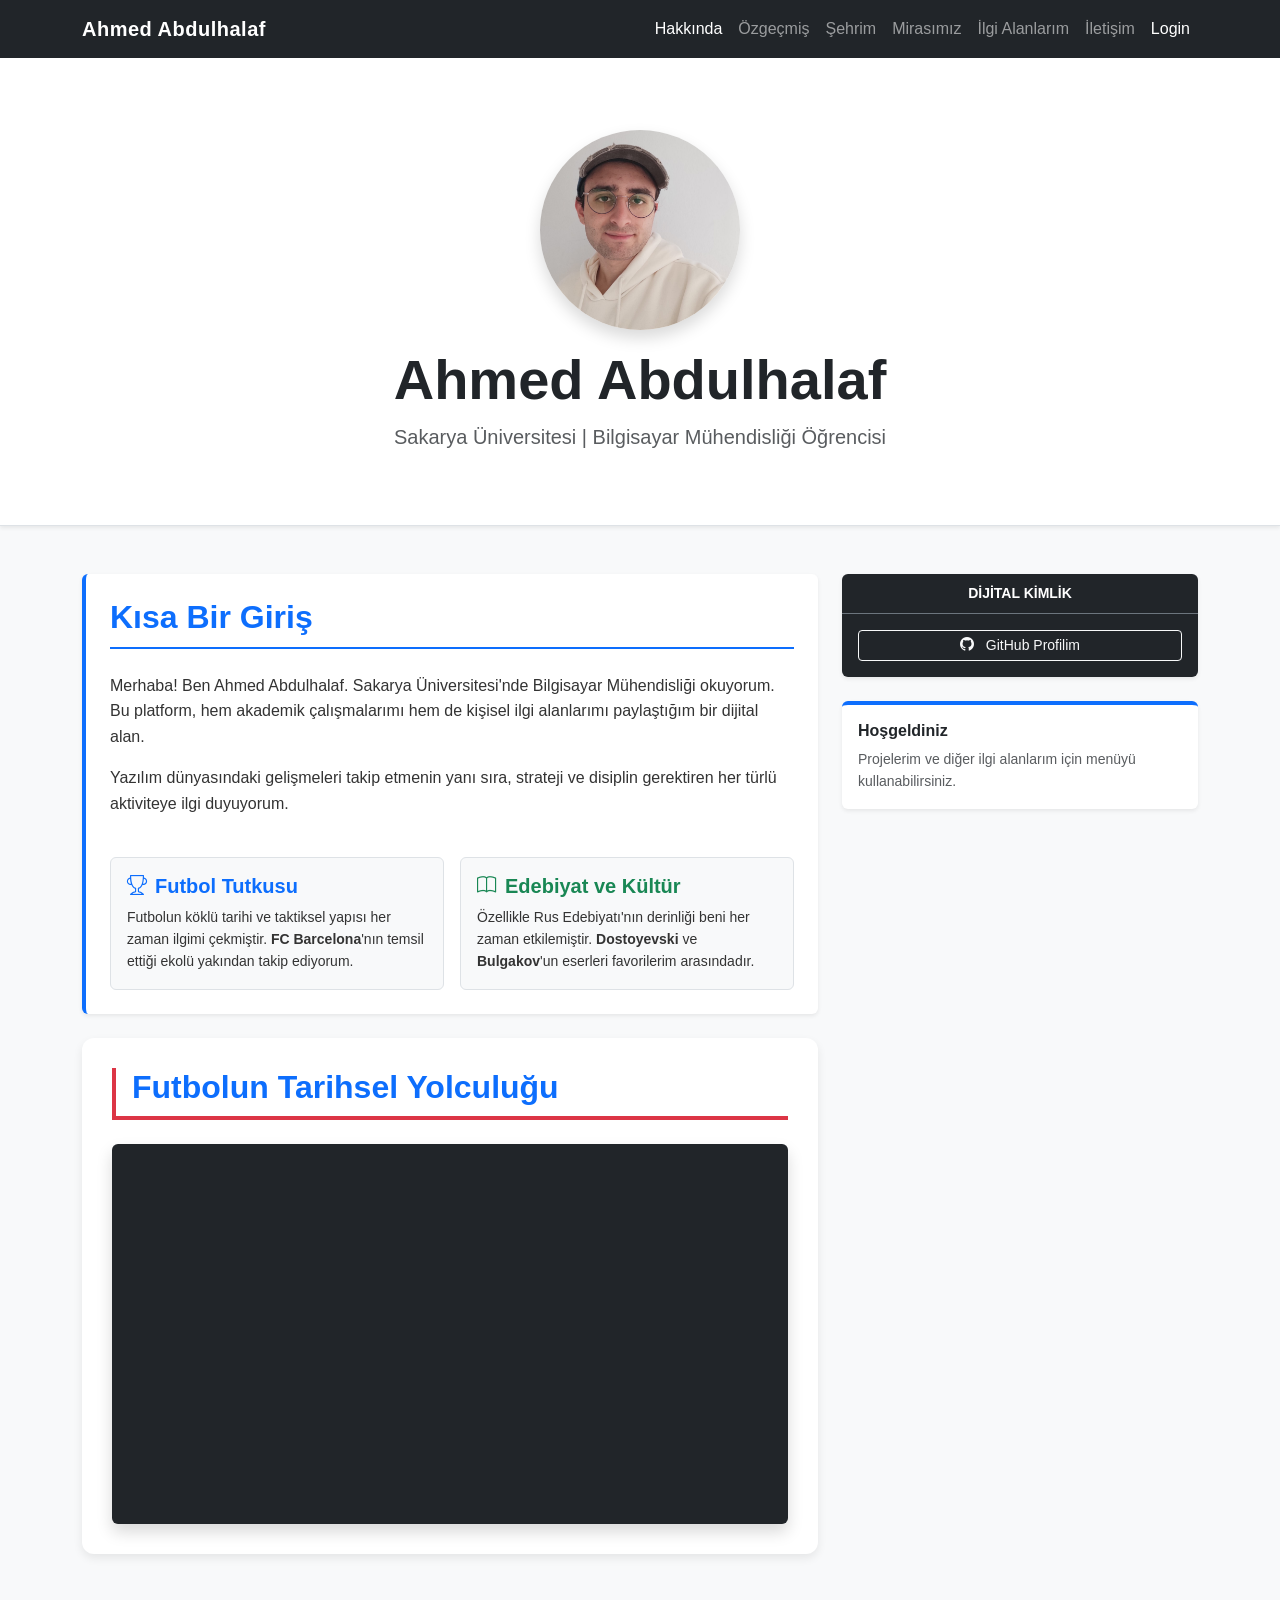
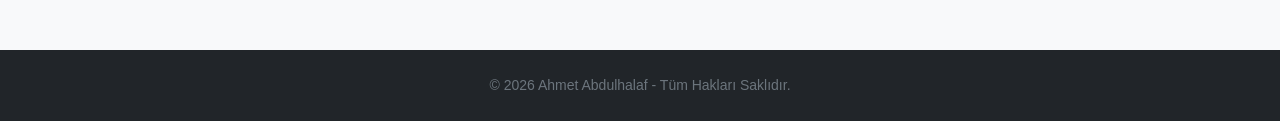
==== commit d433eb31: "rapor hazırlandı" ====
--- a/index.html
+++ b/index.html
@@ -101,11 +101,11 @@
         </div>
     </div>
 
-    <footer class="py-4 bg-dark text-white text-center mt-5">
-        <div class="container text-secondary">
-            <p class="m-0 small">© 2026 Ahmed Abdulhalaf</p>
-        </div>
-    </footer>
+   <footer class="py-4 bg-dark text-white text-center mt-5">
+    <div class="container text-secondary">
+        <p class="m-0 small">© 2026 Ahmet Abdulhalaf - Tüm Hakları Saklıdır.</p>
+    </div>
+</footer>
 
     <script src="https://cdn.jsdelivr.net/npm/bootstrap@5.3.0/dist/js/bootstrap.bundle.min.js"></script>
 </body>
